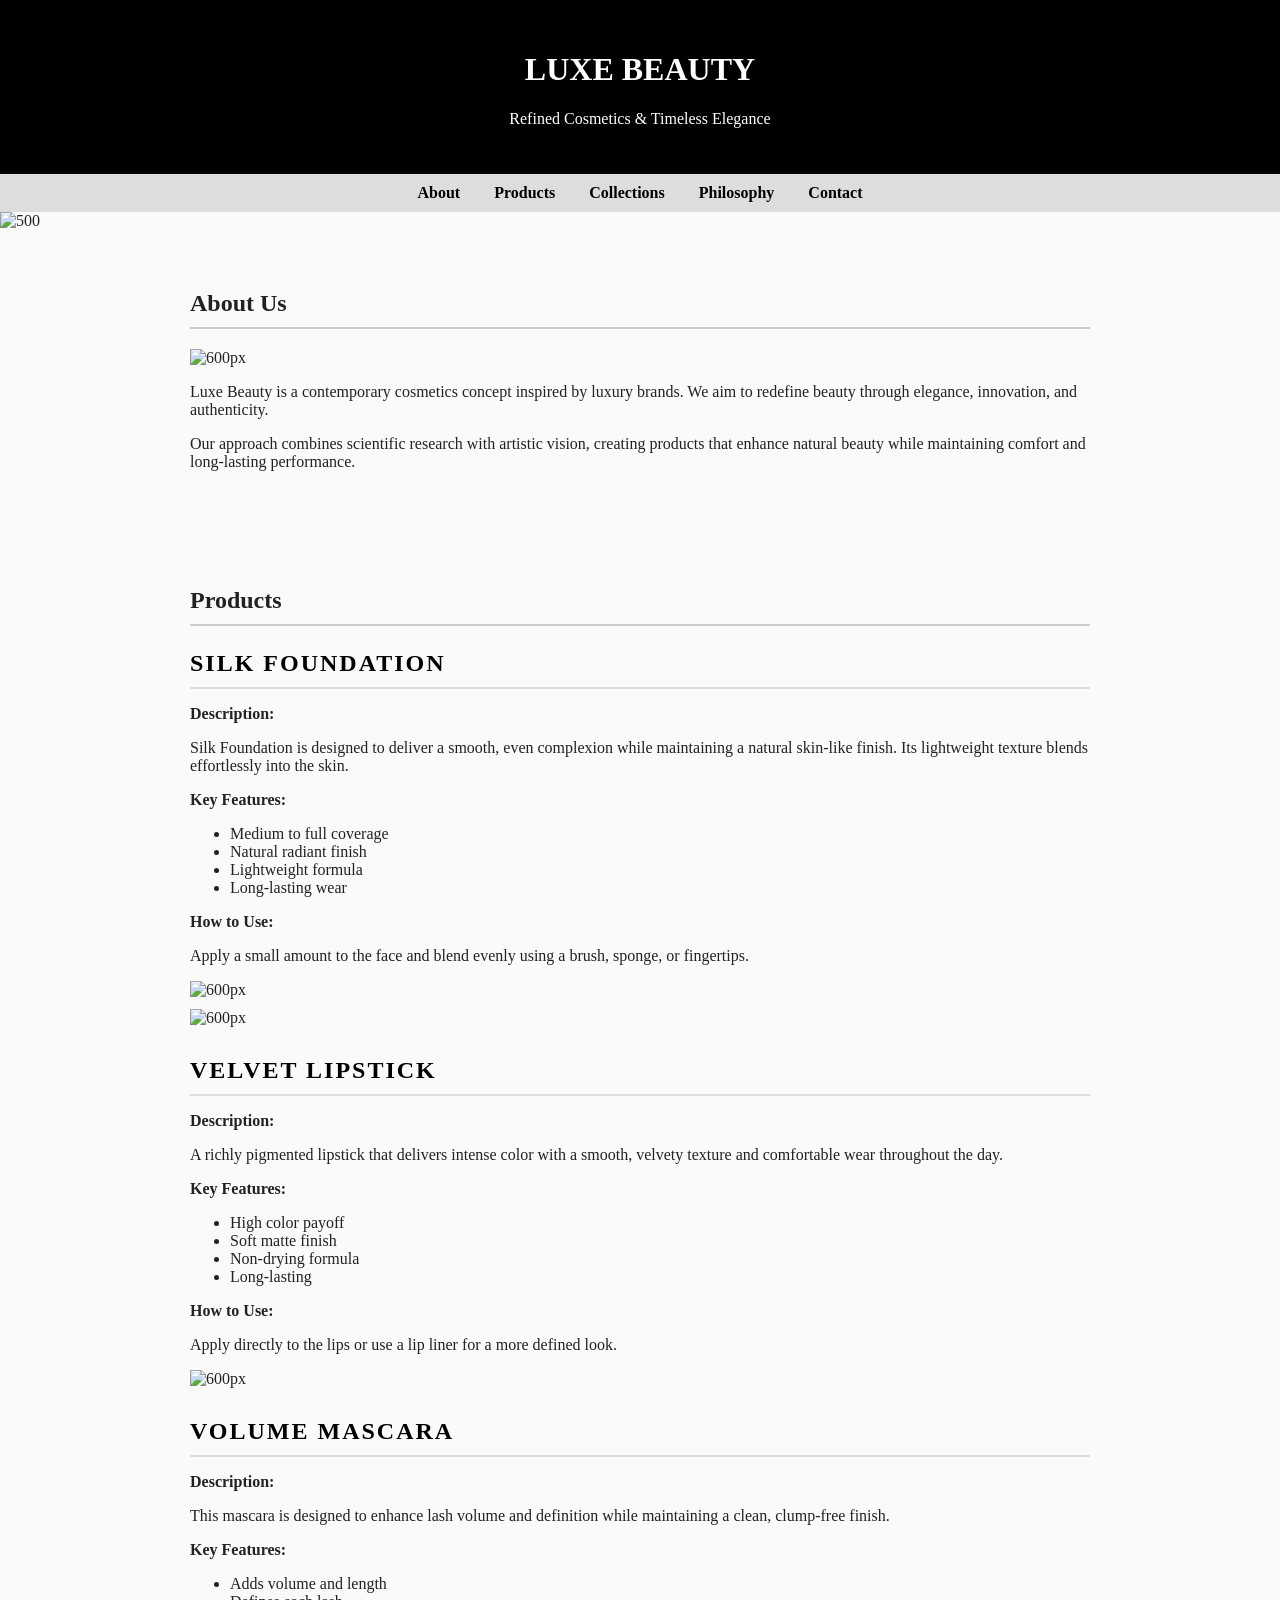
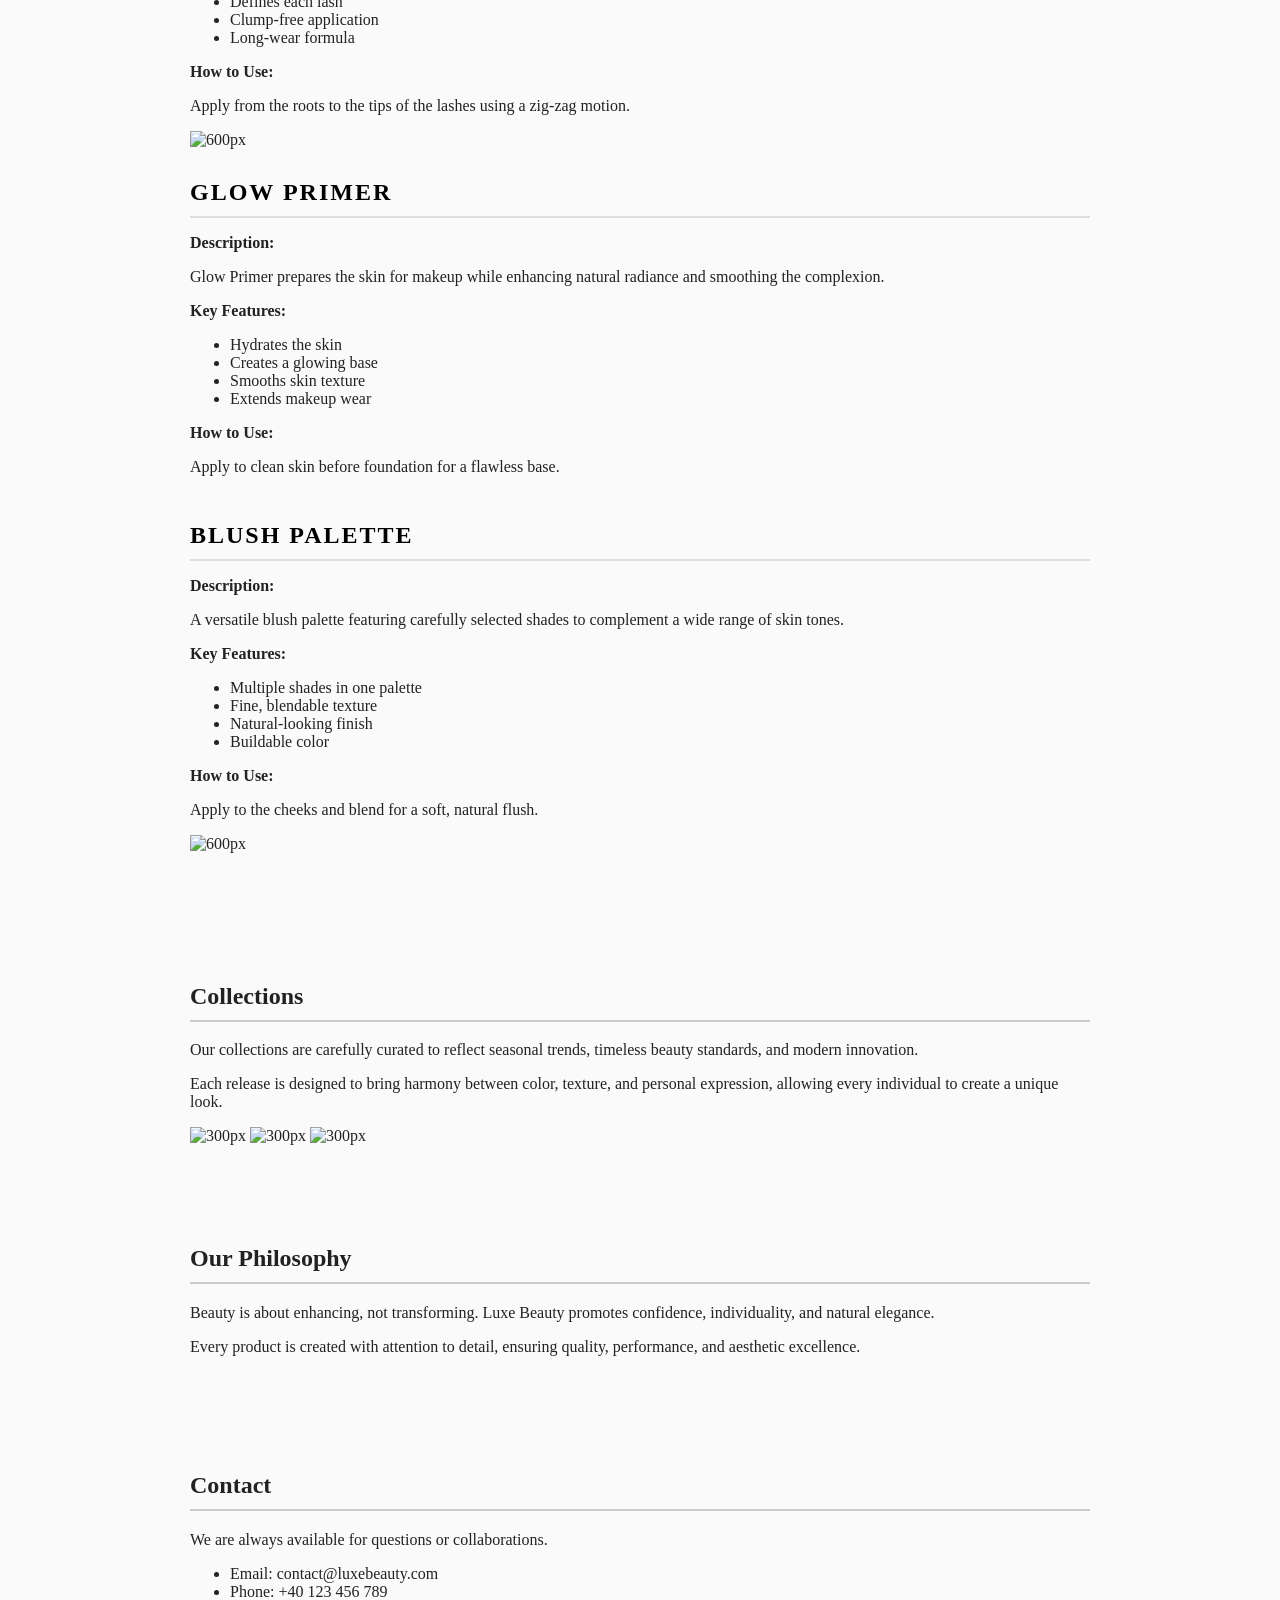
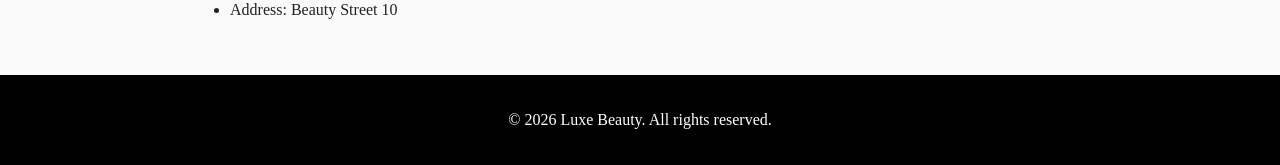
==== index.html @ 6634837d "Add files via upload" ====
<!DOCTYPE html>
<html lang="en">
<head>
<meta charset="UTF-8">
<meta name="viewport" content="width=device-width, initial-scale=1.0">
<title>Luxe Beauty</title>
<link rel="stylesheet" href="style.css">
</head>

<body>

<header>
    <h1>LUXE BEAUTY</h1>
    <p>Refined Cosmetics & Timeless Elegance</p>
</header>

<nav>
    <a href="#about">About</a>
    <a href="#products">Products</a>
    <a href="#collections">Collections</a>
    <a href="#philosophy">Philosophy</a>
    <a href="#contact">Contact</a>
</nav>

 <img src="https://media.istockphoto.com/id/1347847371/es/foto/mujer-belleza-perfecto-maquillaje-de-piel-brillante-modelo-de-moda-sosteniendo-la-flor-de-rosa.jpg?s=612x612&w=0&k=20&c=RX4MqAEogMjJORi_wq7aJd9B-HRK3gODTMuJGsu-m8Q=" alt="500">


<section id="about">
    <h2>About Us</h2>

    <img src="https://media.istockphoto.com/id/1870579911/es/foto/tendido-plano-con-productos-de-maquillaje-y-herramientas-sobre-fondo-de-hormig%C3%B3n.jpg?s=612x612&w=0&k=20&c=NXI-N-4k3UtRLtK8oFm_4aL3Xp8Ru7T6ioGxQ4W7kyc=" alt="600px">

    <p>
        Luxe Beauty is a contemporary cosmetics concept inspired by luxury brands. 
        We aim to redefine beauty through elegance,
        innovation, and authenticity.
    </p>

    <p>
        Our approach combines scientific research with artistic vision, creating products
        that enhance natural beauty while maintaining comfort and long-lasting performance.
    </p>
</section>

<section id="products">
    <h2>Products</h2>

    <div class="product">

 <h3 class="product-title">Silk Foundation</h3>
<p><strong>Description:</strong></p>
      
<p>
Silk Foundation is designed to deliver a smooth, even complexion while maintaining a natural skin-like finish. Its lightweight texture blends effortlessly into the skin.
</p>

<p><strong>Key Features:</strong></p>
<ul>
    <li>Medium to full coverage</li>
    <li>Natural radiant finish</li>
    <li>Lightweight formula</li>
    <li>Long-lasting wear</li>
</ul>

<p><strong>How to Use:</strong></p>
<p>
Apply a small amount to the face and blend evenly using a brush, sponge, or fingertips.
</p>

        <img src="https://media.istockphoto.com/id/2168364182/es/foto/botella-de-base-de-maquillaje-l%C3%ADquida-con-base-de-maquillaje-cosm%C3%A9tica-cream-stroke.jpg?s=612x612&w=0&k=20&c=i3QTwvtrJ1BlnA8THZYfqlmUBP4dFQjMcoodvtdnfe8=" alt="600px">
        <img src="https://media.istockphoto.com/id/1006750966/es/foto/belleza-crema-l%C3%ADquida-polvo-maquillaje.jpg?s=612x612&w=is&k=20&c=0zA7pCsg-5UTpcsRZAnRf_bNSLyUqhMg13gC2eo0hRQ=" alt="600px">
    </div>

    <div class="product">

       <h3 class="product-title">Velvet Lipstick</h3>

<p><strong>Description:</strong></p>

<p>
A richly pigmented lipstick that delivers intense color with a smooth, velvety texture and comfortable wear throughout the day.
</p>

<p><strong>Key Features:</strong></p>
<ul>
    <li>High color payoff</li>
    <li>Soft matte finish</li>
    <li>Non-drying formula</li>
    <li>Long-lasting</li>
</ul>

<p><strong>How to Use:</strong></p>
<p>
Apply directly to the lips or use a lip liner for a more defined look.
</p>
       
        <img src="https://media.istockphoto.com/id/1502139902/es/foto/labiales-de-diferentes-colores-en-fila-maquillaje-de-fondo-concepto-de-belleza.jpg?s=612x612&w=0&k=20&c=7cwEEi8DecqPOKPLl2igPeoaeQllx1QVrJ7lWlY-7uI=" alt="600px">
    </div>

 <div class="product">

<h3 class="product-title">Volume Mascara</h3>

<p><strong>Description:</strong></p>

<p>This mascara is designed to enhance lash volume and definition while maintaining a clean, clump-free finish.</p>

<p><strong>Key Features:</strong></p>
<ul>
    <li>Adds volume and length</li>
    <li>Defines each lash</li>
    <li>Clump-free application</li>
    <li>Long-wear formula</li>
</ul>

<p><strong>How to Use:</strong></p>
<p>Apply from the roots to the tips of the lashes using a zig-zag motion.</p>

 <img src="https://media.istockphoto.com/id/1267652556/es/v%C3%ADdeo/r%C3%ADmel-y-pesta%C3%B1as-de-ojos-aparecen-en-el-tema-rosa-y-las-pesta%C3%B1as-parpadeando-detener-el.avif?s=640x640&k=20&c=ycbzEEEuvHlp3mldZkMsLC7saaowRa-OL1D_aMi2MNg=" alt="600px">
    </div>

 <div class="product">
 <h3 class="product-title">Glow Primer</h3>

<p><strong>Description:</strong></p>

<p>
Glow Primer prepares the skin for makeup while enhancing natural radiance and smoothing the complexion.
</p>

<p><strong>Key Features:</strong></p>
<ul>
    <li>Hydrates the skin</li>
    <li>Creates a glowing base</li>
    <li>Smooths skin texture</li>
    <li>Extends makeup wear</li>
</ul>

<p><strong>How to Use:</strong></p>
<p>
Apply to clean skin before foundation for a flawless base.
</p>
 
<img src="https://media.istockphoto.com/id/1391550794/es/v%C3%ADdeo/cosm%C3%A9ticos-para-el-cuidado-de-la-piel-y-el-maquillaje-frascos-y-perfumes-de-emulsi%C3%B3n-s%C3%A9rica.avif?s=640x640&k=20&c=MU3xVc4v2Mi864AzCBeFKPdo6OHLYK5jrxgSNQy6Cjs=" alt="">
 </div>

 <div class="product">
    

 <h3 class="product-title">Blush Palette</h3>

<p><strong>Description:</strong></p>

<p>
A versatile blush palette featuring carefully selected shades to complement a wide range of skin tones.
</p>

<p><strong>Key Features:</strong></p>
<ul>
    <li>Multiple shades in one palette</li>
    <li>Fine, blendable texture</li>
    <li>Natural-looking finish</li>
    <li>Buildable color</li>
</ul>

<p><strong>How to Use:</strong></p>
<p>
Apply to the cheeks and blend for a soft, natural flush.
</p>

  <img src="https://media.istockphoto.com/id/1203353165/es/foto/conjunto-de-muestra-de-sombra-de-ojos-aislada-sobre-fondo-blanco.jpg?s=612x612&w=0&k=20&c=GSHpqM6HAz0peBWeA7Q0Xe5EpI0sKxpNuI7cYw9viWs=" alt="600px">
    </div>



</section>

<!-- 🔥 NOU -->
<section id="collections">
    <h2>Collections</h2>

    <!-- ADD IMAGE HERE -->
    <p>
        Our collections are carefully curated to reflect seasonal trends,
        timeless beauty standards, and modern innovation.
    </p>

    <p>
        Each release is designed to bring harmony between color, texture,
        and personal expression, allowing every individual to create a unique look.
    </p>
<img src="https://media.istockphoto.com/id/1227414534/es/foto/l%C3%A1pices-labiales.jpg?s=612x612&w=0&k=20&c=2XtWAUED5qYQhhsYzbZSfTsCrgb7tM2U0yWBQEdgr0o=" alt="300px">

<img src="https://media.istockphoto.com/id/933154330/es/foto/variedad-del-surtido-de-tienda-de-cosm%C3%A9ticos-modernos.jpg?s=612x612&w=is&k=20&c=dG0jVwhOMbJJurbLdQvc2xmM585KTmHN58g23EyZAuI=" alt="300px">

<img src="https://media.istockphoto.com/id/1241597350/es/foto/conjunto-de-cosm%C3%A9ticos-en-estantes-en-tienda-de-belleza.jpg?s=612x612&w=0&k=20&c=dYcjQi2vZ0VwjJet4b-kgYqsg3ptwckuACI--FqLB1o=" alt="300px">
</section>

<section id="philosophy">
    <h2>Our Philosophy</h2>

    <p>
        Beauty is about enhancing, not transforming. Luxe Beauty promotes confidence,
        individuality, and natural elegance.
    </p>

    <p>
        Every product is created with attention to detail, ensuring quality,
        performance, and aesthetic excellence.
    </p>
</section>

<section id="contact">
    <h2>Contact</h2>

    <p>We are always available for questions or collaborations.</p>

    <ul>
        <li>Email: contact@luxebeauty.com</li>
        <li>Phone: +40 123 456 789</li>
        <li>Address: Beauty Street 10</li>
    </ul>
</section>

<footer>
    <p>© 2026 Luxe Beauty. All rights reserved.</p>
</footer>


</body>
</html>
---- style.css ----
body {
    font-family: Georgia, serif;
    margin: 0;
    background: #fafafa;
    color: #222;
}

/* HEADER */
header {
    background: black;
    color: white;
    text-align: center;
    padding: 30px;
}

/* NAV */
nav {
    background: #ddd;
    text-align: center;
    padding: 10px;
}

nav a {
    margin: 0 15px;
    text-decoration: none;
    color: black;
    font-weight: bold;
}

/* HERO */
#hero img {
    width: 100%;
    height: 400px;
    object-fit: cover;
}

/* SECTIONS */
section {
    padding: 40px;
    max-width: 900px;
    margin: auto;
}

/* IMAGES */
.section-img {
    width: 100%;
    margin: 20px 0;
}

/* PRODUCTS */
.product {
    margin-bottom: 30px;
}

.product img {
    width: 100%;
    max-width: 300px;
    display: block;
    margin-bottom: 10px;
}

/* TITLES */
h2 {
    border-bottom: 2px solid #ccc;
    padding-bottom: 10px;
}

/* FOOTER */
footer {
    background: black;
    color: white;
    text-align: center;
    padding: 20px;
}

.product-title {
    font-size: 24px;
    font-weight: bold;
    text-transform: uppercase;
    letter-spacing: 2px;
    margin-bottom: 15px;
    color: #000;
    border-bottom: 2px solid #ddd;
    padding-bottom: 10px;
}
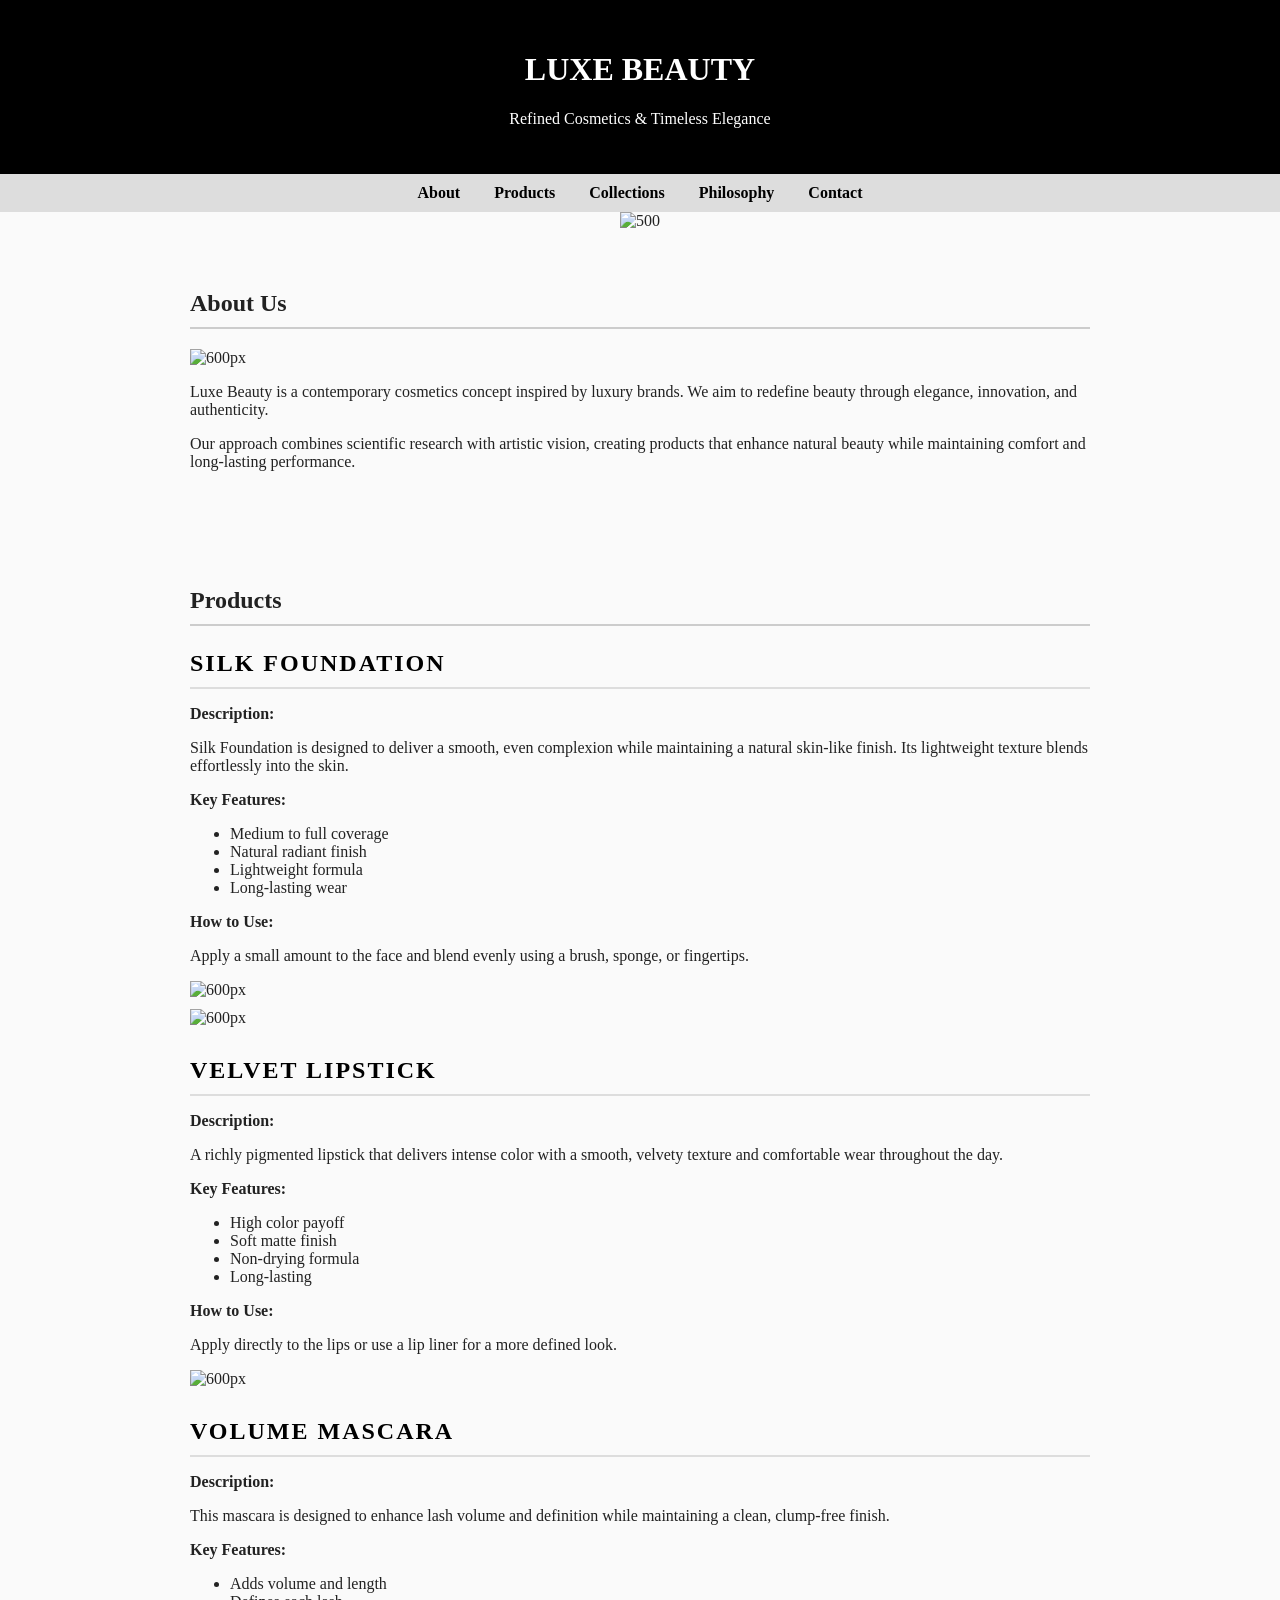
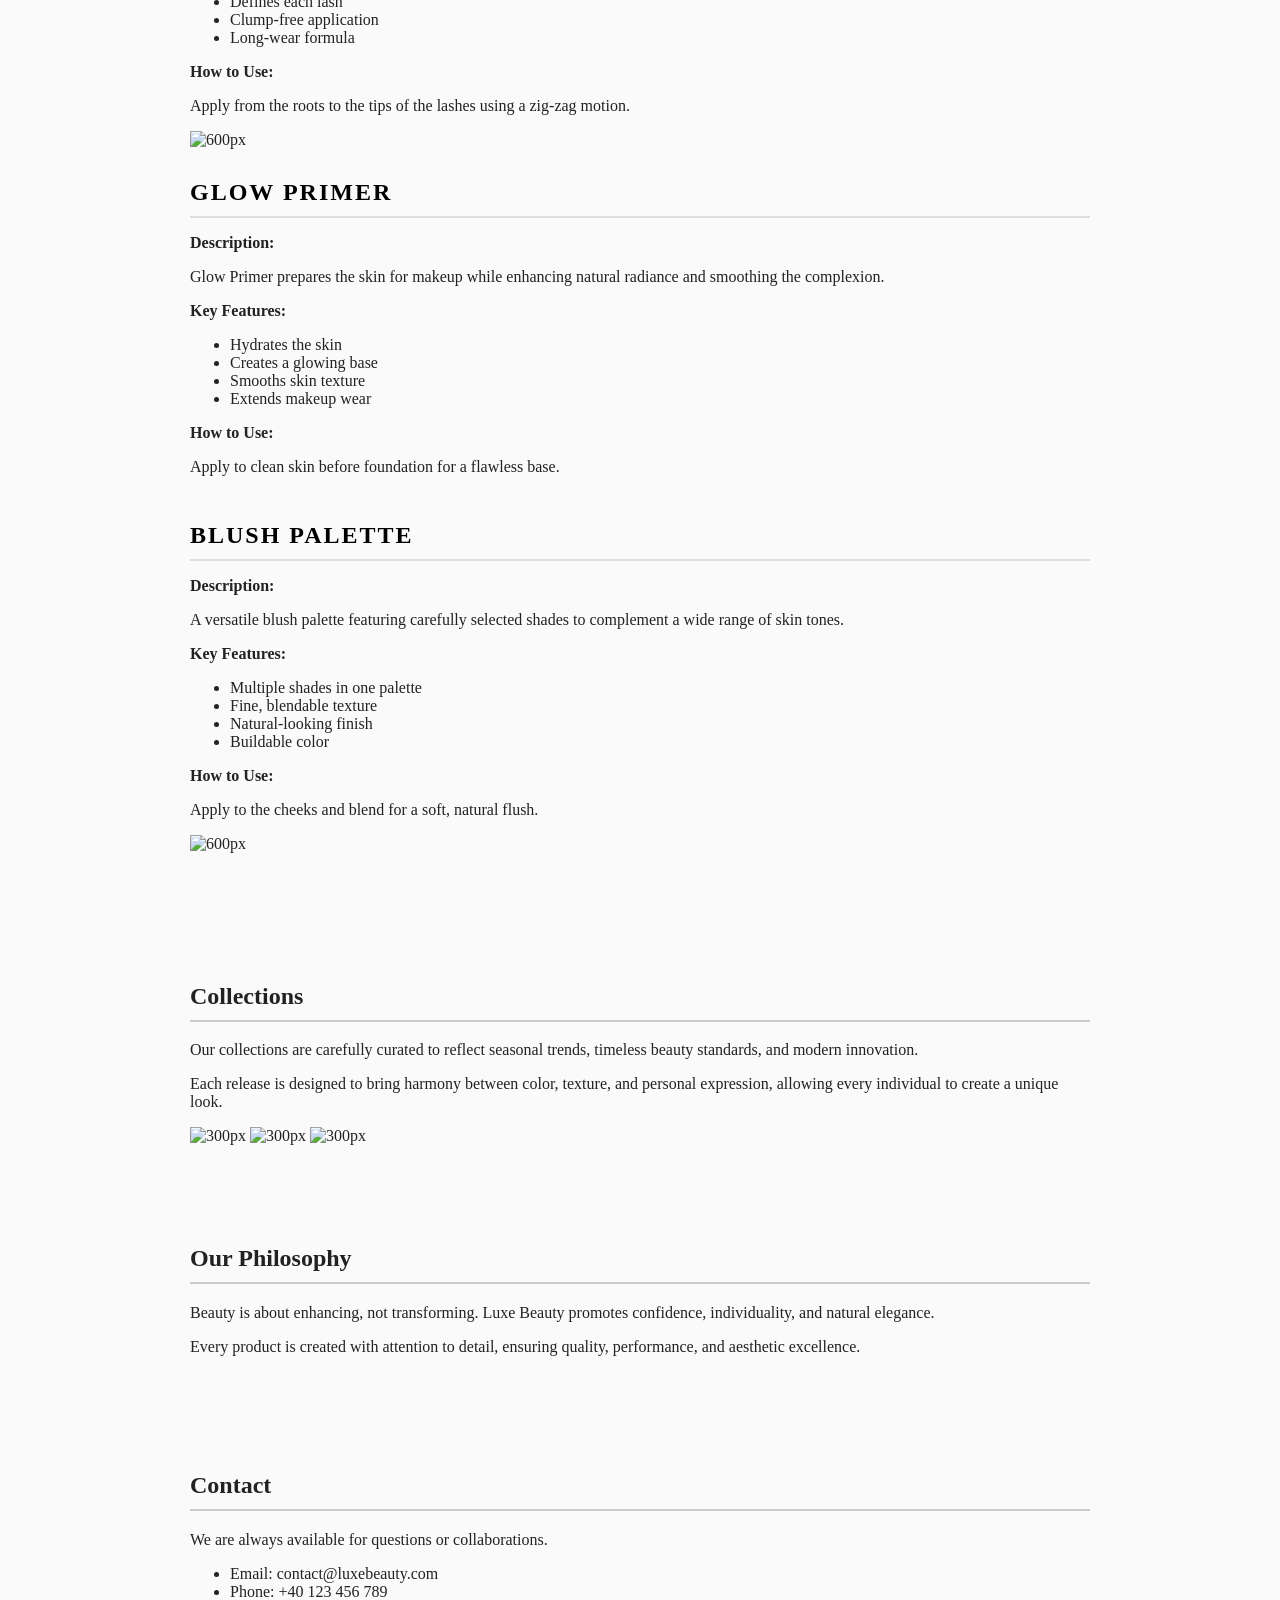
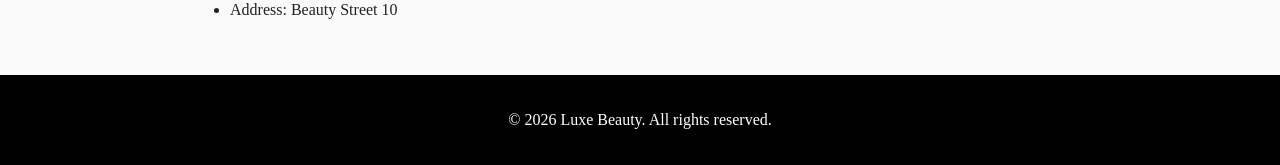
==== commit 44b36672: "Recipent" ====
--- a/index.html
+++ b/index.html
@@ -21,13 +21,12 @@
     <a href="#philosophy">Philosophy</a>
     <a href="#contact">Contact</a>
 </nav>
-
+   <div class="container">
  <img src="https://media.istockphoto.com/id/1347847371/es/foto/mujer-belleza-perfecto-maquillaje-de-piel-brillante-modelo-de-moda-sosteniendo-la-flor-de-rosa.jpg?s=612x612&w=0&k=20&c=RX4MqAEogMjJORi_wq7aJd9B-HRK3gODTMuJGsu-m8Q=" alt="500">
-
+</div>
 
 <section id="about">
     <h2>About Us</h2>
-
     <img src="https://media.istockphoto.com/id/1870579911/es/foto/tendido-plano-con-productos-de-maquillaje-y-herramientas-sobre-fondo-de-hormig%C3%B3n.jpg?s=612x612&w=0&k=20&c=NXI-N-4k3UtRLtK8oFm_4aL3Xp8Ru7T6ioGxQ4W7kyc=" alt="600px">
 
     <p>
--- a/style.css
+++ b/style.css
@@ -82,4 +82,11 @@
     color: #000;
     border-bottom: 2px solid #ddd;
     padding-bottom: 10px;
+}
+
+.container{
+    display: flex;
+    justify-content: center;
+    align-items: center;
+   
 }
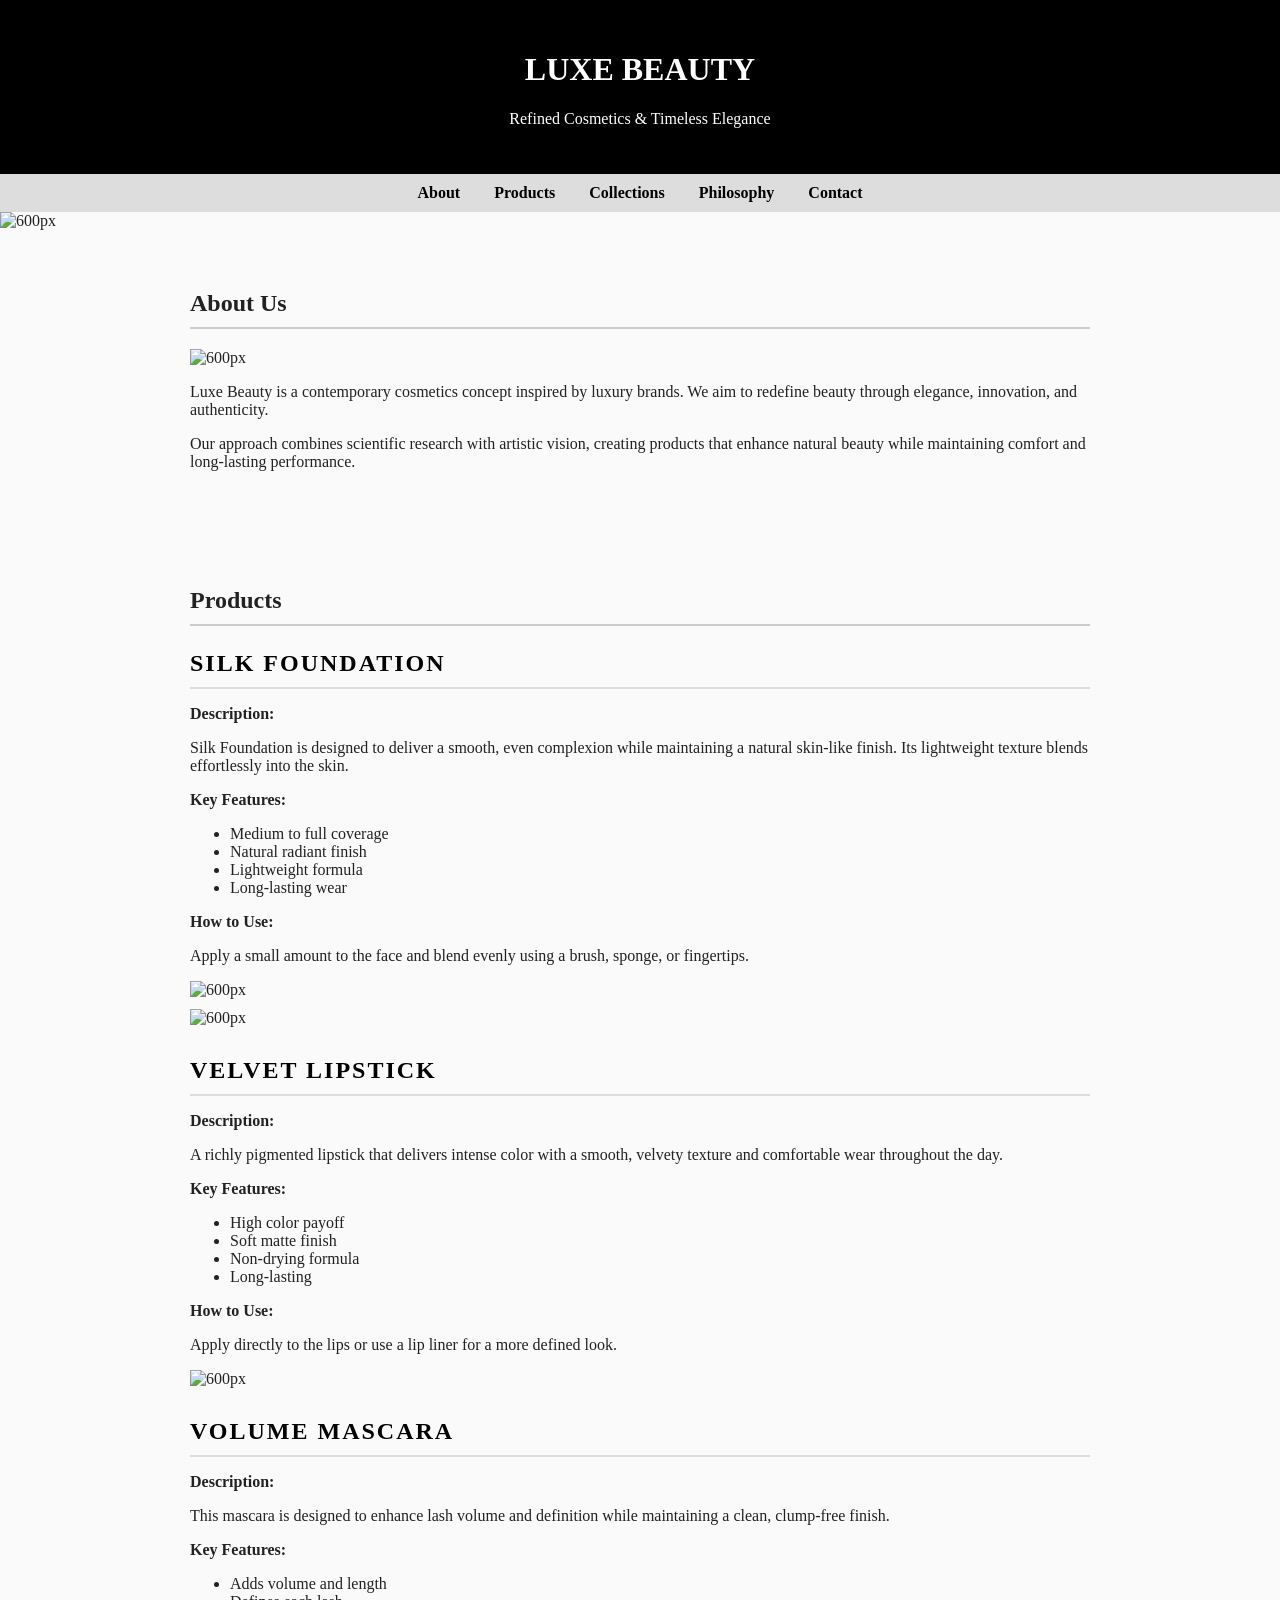
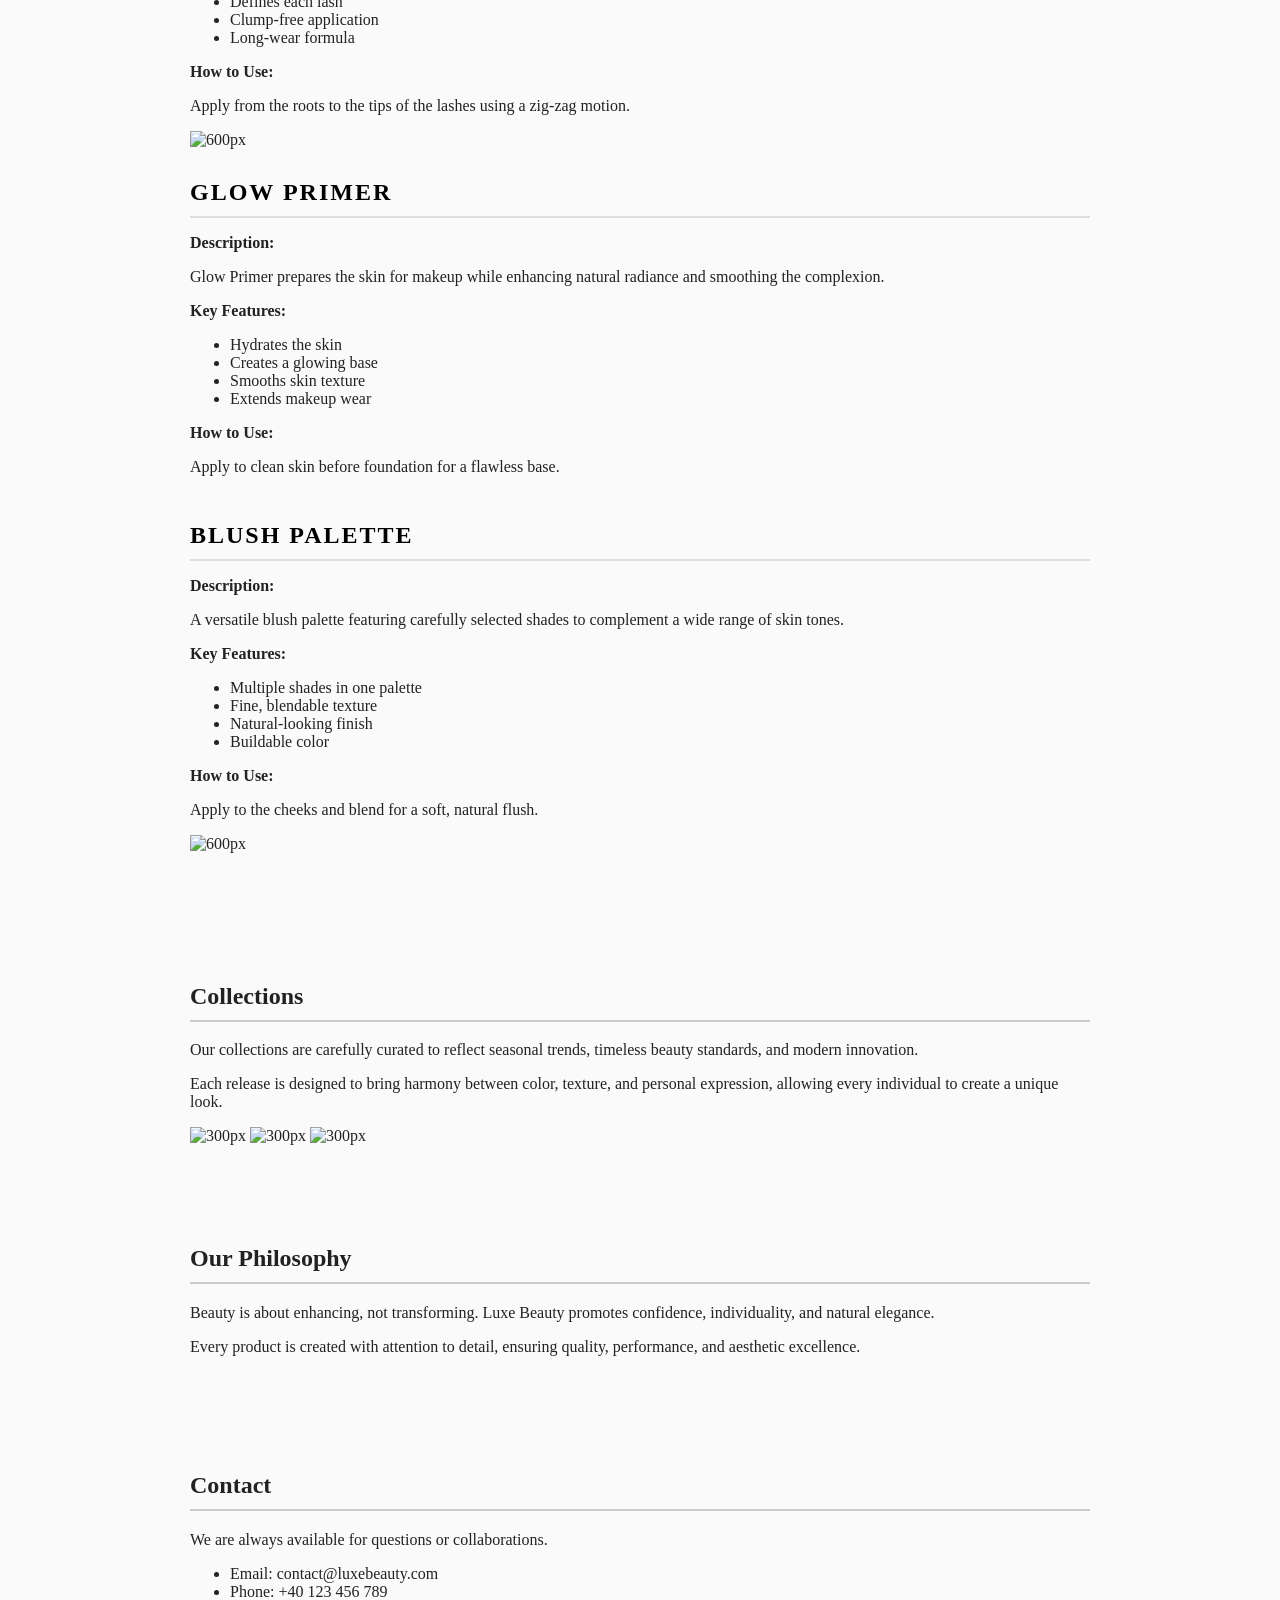
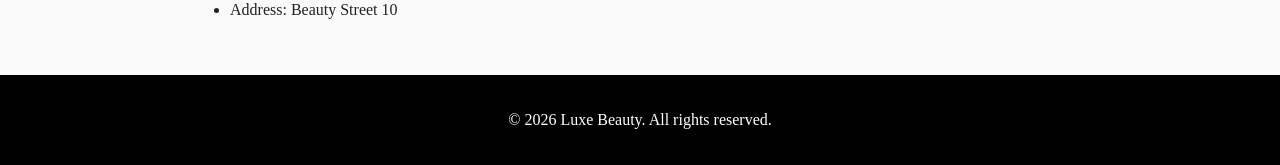
==== commit 966d2f5b: "Update index.html" ====
--- a/index.html
+++ b/index.html
@@ -21,8 +21,8 @@
     <a href="#philosophy">Philosophy</a>
     <a href="#contact">Contact</a>
 </nav>
-   <div class="container">
- <img src="https://media.istockphoto.com/id/1347847371/es/foto/mujer-belleza-perfecto-maquillaje-de-piel-brillante-modelo-de-moda-sosteniendo-la-flor-de-rosa.jpg?s=612x612&w=0&k=20&c=RX4MqAEogMjJORi_wq7aJd9B-HRK3gODTMuJGsu-m8Q=" alt="500">
+   <div class="contzainer">
+ <img src="https://media.istockphoto.com/id/1347847371/es/foto/mujer-belleza-perfecto-maquillaje-de-piel-brillante-modelo-de-moda-sosteniendo-la-flor-de-rosa.jpg?s=612x612&w=0&k=20&c=RX4MqAEogMjJORi_wq7aJd9B-HRK3gODTMuJGsu-m8Q=" alt="600px">
 </div>
 
 <section id="about">
@@ -227,4 +227,4 @@
 
 
 </body>
-</html>+</html>
--- a/style.css
+++ b/style.css
@@ -25,6 +25,13 @@
     text-decoration: none;
     color: black;
     font-weight: bold;
+}
+
+.container{
+    display: flex;
+    justify-content: center;
+    align-items: center;
+   
 }
 
 /* HERO */
@@ -84,9 +91,3 @@
     padding-bottom: 10px;
 }
 
-.container{
-    display: flex;
-    justify-content: center;
-    align-items: center;
-   
-}
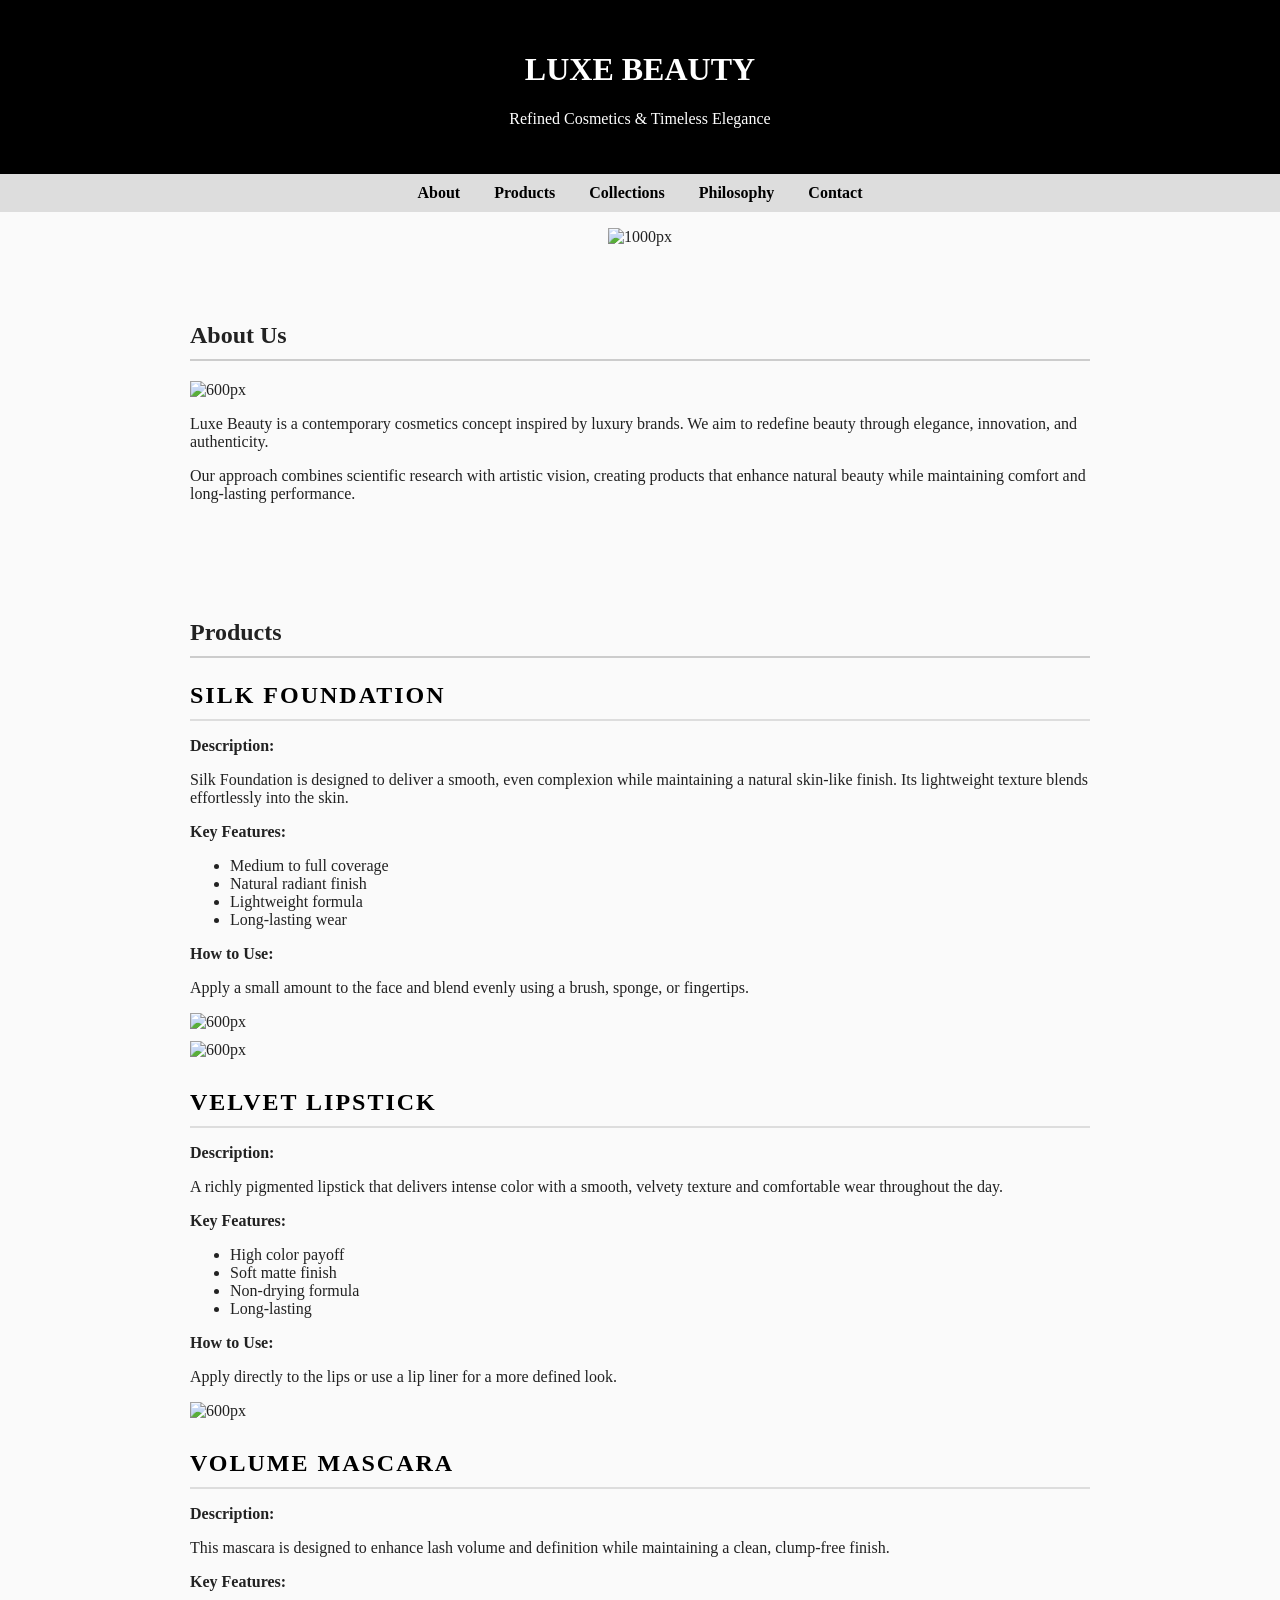
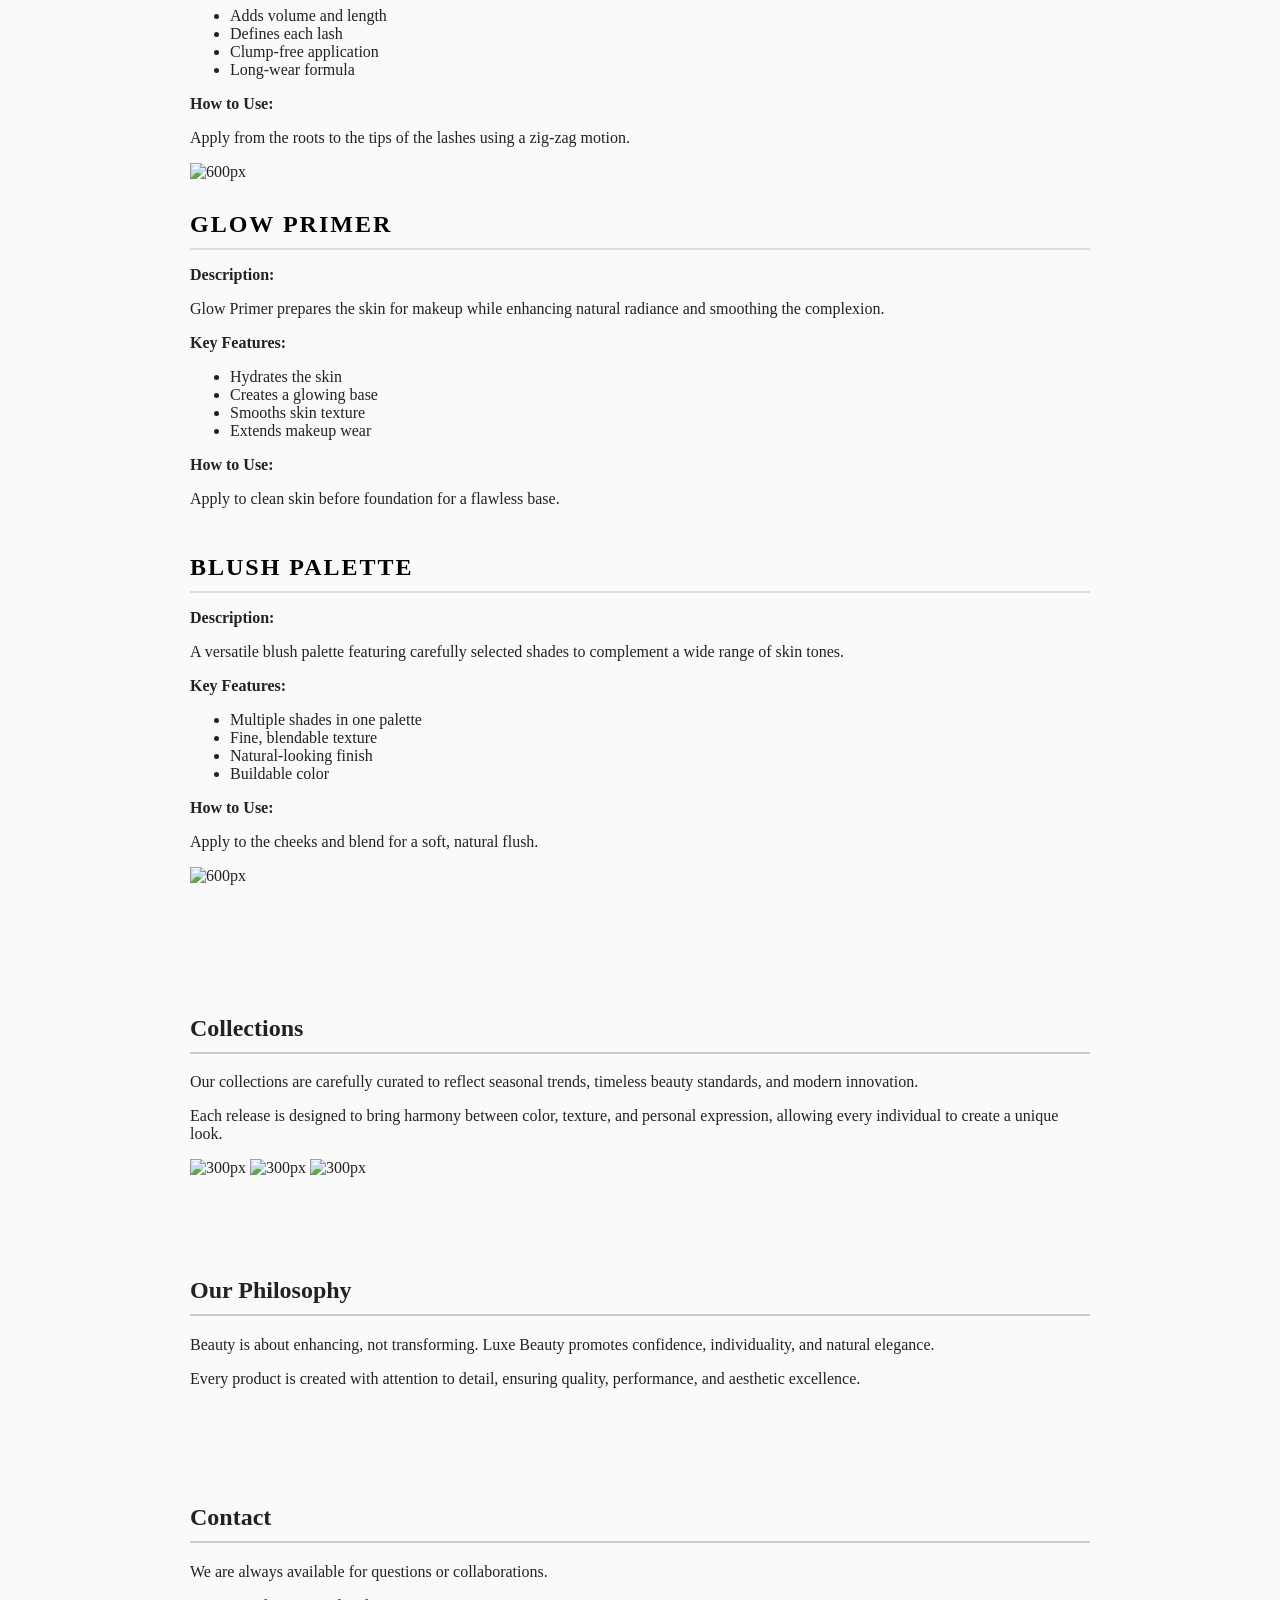
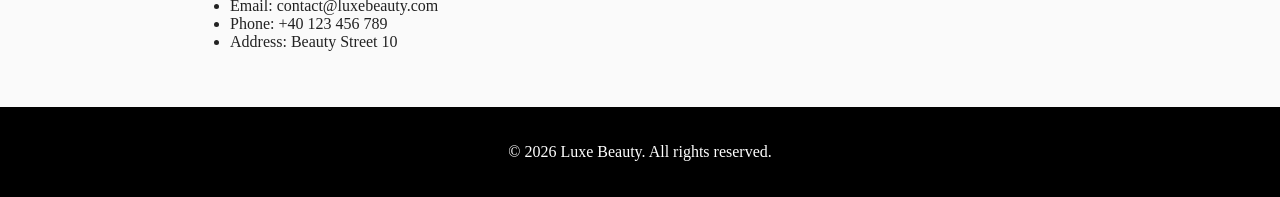
==== commit b5d7ef1c: "Update index.html" ====
--- a/index.html
+++ b/index.html
@@ -21,8 +21,11 @@
     <a href="#philosophy">Philosophy</a>
     <a href="#contact">Contact</a>
 </nav>
-   <div class="contzainer">
- <img src="https://media.istockphoto.com/id/1347847371/es/foto/mujer-belleza-perfecto-maquillaje-de-piel-brillante-modelo-de-moda-sosteniendo-la-flor-de-rosa.jpg?s=612x612&w=0&k=20&c=RX4MqAEogMjJORi_wq7aJd9B-HRK3gODTMuJGsu-m8Q=" alt="600px">
+      <div class="container">
+    <figure>
+         <img src="https://media.istockphoto.com/id/1347847371/es/foto/mujer-belleza-perfecto-maquillaje-de-piel-brillante-modelo-de-moda-sosteniendo-la-flor-de-rosa.jpg?s=612x612&w=0&k=20&c=RX4MqAEogMjJORi_wq7aJd9B-HRK3gODTMuJGsu-m8Q=" alt="1000px">
+    </figure>
+
 </div>
 
 <section id="about">
